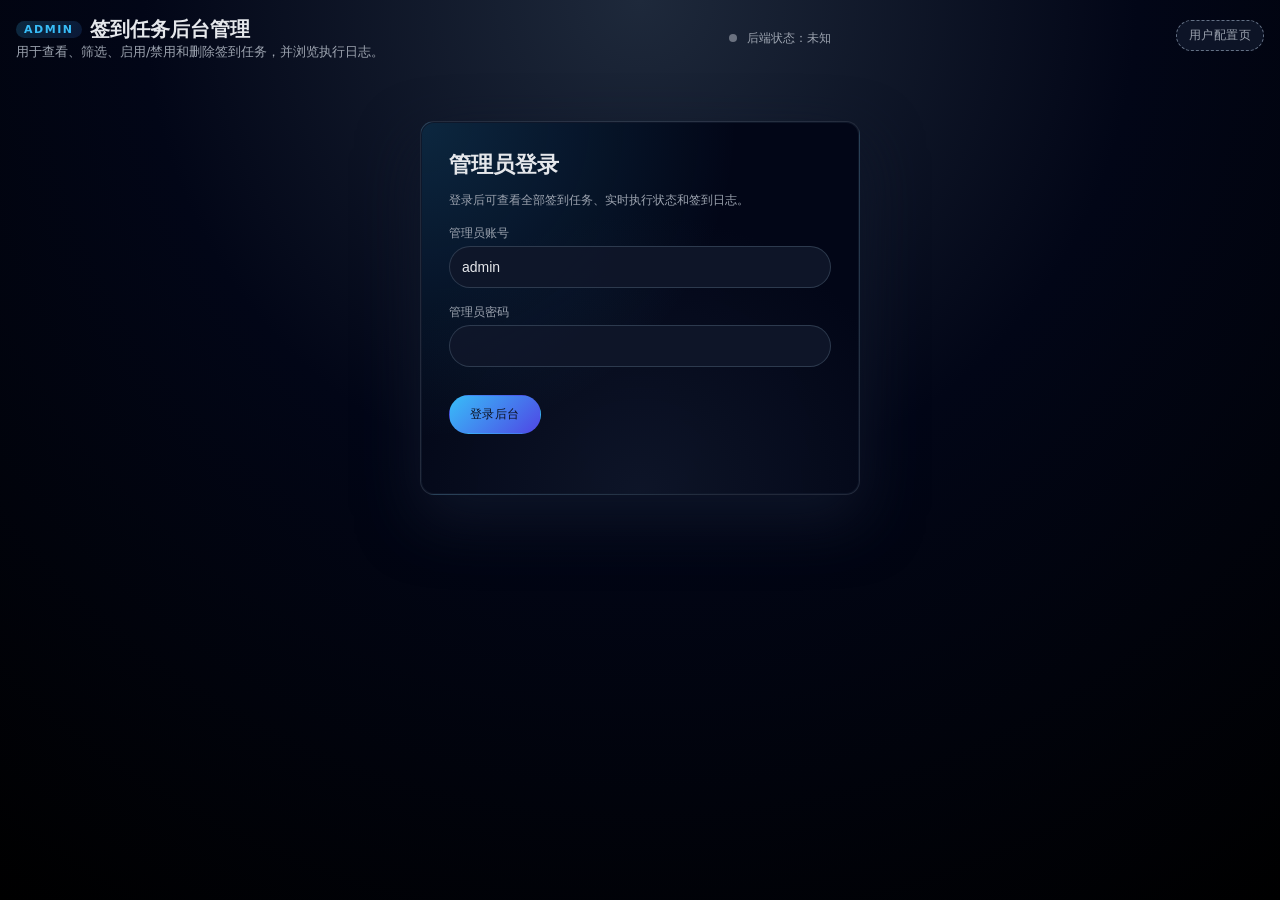
==== web_signin/static/manage.html @ 6578a358 "feat(web): add admin login and live sign-in task dashboard Add authenticated administrator access, l" ====
<!DOCTYPE html>
<html lang="zh-CN">
<head>
  <meta charset="UTF-8" />
  <title>签到任务后台管理</title>
  <meta name="viewport" content="width=device-width, initial-scale=1" />
  <style>
    :root {
      --bg: #020617;
      --card-bg: #020617;
      --accent: #38bdf8;
      --border-subtle: #1e293b;
      --text-main: #e5e7eb;
      --text-soft: #9ca3af;
      --danger: #f97373;
      --success: #22c55e;
      --radius-lg: 14px;
    }
    * { box-sizing: border-box; }
    body {
      margin: 0;
      min-height: 100vh;
      font-family: system-ui, -apple-system, BlinkMacSystemFont, "SF Pro Text", "Segoe UI", sans-serif;
      background: radial-gradient(circle at top, #1e293b 0, #020617 45%, #000 100%);
      color: var(--text-main);
      padding: 16px;
    }
    .shell {
      max-width: 1600px;
      margin: 0 auto;
    }
    .header {
      display: flex;
      justify-content: space-between;
      align-items: center;
      gap: 8px;
      flex-wrap: wrap;
      margin-bottom: 12px;
    }
    .title {
      font-size: 20px;
      font-weight: 600;
      display: flex;
      align-items: center;
      gap: 8px;
    }
    .title-pill {
      padding: 2px 8px;
      border-radius: 999px;
      background: linear-gradient(135deg, rgba(56,189,248,0.2), rgba(59,130,246,0.15));
      font-size: 11px;
      text-transform: uppercase;
      letter-spacing: 0.14em;
      color: var(--accent);
    }
    .subtitle {
      font-size: 13px;
      color: var(--text-soft);
    }
    .card {
      background: radial-gradient(circle at top left, rgba(56,189,248,0.18), transparent 55%),
                  radial-gradient(circle at bottom, rgba(15,23,42,0.9), #020617 65%);
      border-radius: var(--radius-lg);
      border: 1px solid rgba(148, 163, 184, 0.22);
      padding: 14px 14px 12px;
      box-shadow:
        0 24px 60px rgba(15,23,42,0.9),
        0 0 0 1px rgba(15,23,42,0.9) inset;
      margin-bottom: 12px;
    }
    .row {
      display: flex;
      gap: 12px;
      flex-wrap: wrap;
      align-items: center;
      margin-bottom: 6px;
    }
    .input, select {
      border-radius: 999px;
      border: 1px solid rgba(51, 65, 85, 0.85);
      background: rgba(15, 23, 42, 0.95);
      color: var(--text-main);
      font-size: 12px;
      padding: 6px 10px;
      outline: none;
      min-width: 0;
    }
    .input:focus, select:focus {
      border-color: rgba(56, 189, 248, 0.9);
      box-shadow:
        0 0 0 1px rgba(15,23,42,0.95) inset,
        0 0 0 1px rgba(56,189,248,0.75),
        0 16px 30px rgba(15,23,42,0.95);
    }
    .btn {
      border-radius: 999px;
      border: 1px solid rgba(148,163,184,0.8);
      background: rgba(15,23,42,0.98);
      color: #e5e7eb;
      font-size: 12px;
      padding: 6px 12px;
      cursor: pointer;
      display: inline-flex;
      align-items: center;
      gap: 6px;
      letter-spacing: 0.04em;
      text-transform: uppercase;
      font-weight: 500;
    }
    .btn-primary {
      border-color: transparent;
      background: linear-gradient(135deg, #38bdf8, #4f46e5);
      color: #0b1120;
    }
    .btn-danger {
      border-color: rgba(248,113,113,0.8);
      background: rgba(127,29,29,0.95);
      color: #fee2e2;
    }
    .btn-ghost {
      border-style: dashed;
      border-color: rgba(148,163,184,0.65);
      background: rgba(15,23,42,0.9);
      color: var(--text-soft);
    }
    .status-text {
      font-size: 12px;
      color: var(--text-soft);
    }
    .status-dot {
      width: 8px;
      height: 8px;
      border-radius: 50%;
      display: inline-block;
      margin-right: 6px;
      background: #6b7280;
    }
    .status-dot.ok {
      background: #22c55e;
      box-shadow: 0 0 0 4px rgba(34,197,94,0.4);
    }
    .status-dot.bad {
      background: #f97373;
      box-shadow: 0 0 0 4px rgba(248,113,113,0.4);
    }
    .layout {
      display: grid;
      grid-template-columns: minmax(0, 2.4fr) minmax(340px, 1fr);
      gap: 12px;
    }
    @media (max-width: 900px) {
      .layout { grid-template-columns: minmax(0, 1fr); }
    }
    table {
      width: 100%;
      border-collapse: collapse;
      font-size: 12px;
    }
    th, td {
      padding: 6px 8px;
      border-bottom: 1px solid rgba(30,41,59,0.9);
      text-align: left;
    }
    th {
      font-weight: 500;
      color: #cbd5f5;
      background: rgba(15,23,42,0.9);
      position: sticky;
      top: 0;
      z-index: 1;
    }
    tbody tr:hover {
      background: rgba(15,23,42,0.75);
    }
    .tag {
      display: inline-flex;
      align-items: center;
      padding: 2px 6px;
      border-radius: 999px;
      border: 1px solid rgba(148,163,184,0.6);
      font-size: 11px;
    }
    .tag-on {
      border-color: rgba(34,197,94,0.8);
      color: #bbf7d0;
    }
    .tag-off {
      border-color: rgba(148,163,184,0.9);
      color: #e5e7eb;
    }
    .scroll {
      max-height: 420px;
      overflow: auto;
    }
    .field-col {
      display: flex;
      flex-direction: column;
      gap: 4px;
      font-size: 12px;
      margin-bottom: 8px;
    }
    .label {
      color: var(--text-soft);
      font-size: 12px;
    }
    textarea {
      width: 100%;
      min-height: 120px;
      border-radius: 10px;
      border: 1px solid rgba(51, 65, 85, 0.85);
      background: rgba(15, 23, 42, 0.95);
      color: var(--text-main);
      font-size: 12px;
      padding: 6px 8px;
      resize: vertical;
    }
    .log-item {
      border-bottom: 1px dashed rgba(30,41,59,0.9);
      padding: 6px 0;
      font-size: 12px;
    }
    .log-time {
      color: var(--text-soft);
      margin-bottom: 2px;
    }
    .log-task {
      color: #e5e7eb;
      margin-bottom: 2px;
    }
    .log-status {
      font-size: 11px;
      color: var(--success);
      margin-bottom: 2px;
    }
    .log-status.error { color: var(--danger); }
    .log-message {
      white-space: pre-wrap;
      font-family: ui-monospace, SFMono-Regular, Menlo, Monaco, Consolas, "Liberation Mono", "Courier New", monospace;
      color: #e5e7eb;
    }
    [hidden] { display: none !important; }
    a.btn { text-decoration: none; }
    .login-card { max-width: 440px; margin: 60px auto; padding: 28px; }
    .login-card h1 { font-size: 22px; margin: 0 0 12px; }
    .login-card .input { padding: 12px; font-size: 14px; }
    .login-card .field-col { margin-top: 16px; }
    .login-card .btn { margin-top: 20px; padding: 10px 20px; }
    .error-text { color: var(--danger); min-height: 20px; margin-top: 12px; }
    .summary { display: grid; grid-template-columns: repeat(3, 1fr); gap: 12px; }
    .summary strong { display: block; font-size: 26px; margin-bottom: 4px; }
    .tag-running { color: var(--accent); border-color: var(--accent); }
    .tag-expired, .tag-unscheduled { color: var(--danger); border-color: var(--danger); }
    .selected { background: rgba(56,189,248,0.1); }
    .muted { font-size: 11px; color: var(--text-soft); margin-top: 4px; }
    .scroll table { min-width: 760px; }
    .scroll td:first-child { white-space: nowrap; }
    .scroll .btn { white-space: nowrap; }
    .table-hint { display: none; margin-top: 8px; }
    @media (max-width: 1100px) { .table-hint { display: block; } }
    .btn:disabled { cursor: wait; opacity: 0.6; }
  </style>
</head>
<body>
  <div class="shell">
    <div class="header">
      <div>
        <div class="title">
          <span class="title-pill">Admin</span>
          <span>签到任务后台管理</span>
        </div>
        <div class="subtitle">用于查看、筛选、启用/禁用和删除签到任务，并浏览执行日志。</div>
      </div>
      <div class="status-text">
        <span id="healthDot" class="status-dot"></span>
        <span id="healthText">后端状态：未知</span>
      </div>
      <div class="row">
        <a class="btn btn-ghost" href="/">用户配置页</a>
        <span id="adminIdentity" class="status-text" hidden></span>
        <button id="btnLogout" class="btn btn-ghost" hidden>退出登录</button>
      </div>
    </div>
    <form id="loginForm" class="card login-card">
      <h1>管理员登录</h1>
      <div class="status-text">登录后可查看全部签到任务、实时执行状态和签到日志。</div>
      <div class="field-col">
        <label class="label" for="adminUsername">管理员账号</label>
        <input id="adminUsername" class="input" autocomplete="username" value="admin" required />
      </div>
      <div class="field-col">
        <label class="label" for="adminPassword">管理员密码</label>
        <input id="adminPassword" class="input" type="password" autocomplete="current-password" required />
      </div>
      <button id="btnLogin" class="btn btn-primary" type="submit">登录后台</button>
      <div id="loginError" class="status-text error-text" role="alert"></div>
    </form>

    <div id="adminPanel" hidden>
    <div class="summary">
      <div class="card"><strong id="enabledCount">0</strong><span class="status-text">启用任务</span></div>
      <div class="card"><strong id="runningCount">0</strong><span class="status-text">正在执行</span></div>
      <div class="card"><strong id="scheduledCount">0</strong><span class="status-text">等待调度</span></div>
    </div>
    <div id="refreshStatus" class="status-text" role="status" style="margin-bottom:12px;">每 10 秒自动刷新，时间按北京时间显示。</div>
    <div class="layout">
      <div class="card">
        <div class="row" style="margin-bottom:8px;">
          <input id="filterName" class="input" placeholder="按姓名模糊搜索" />
          <input id="filterClass" class="input" placeholder="按班级模糊搜索" />
          <select id="filterEnabled">
            <option value="">全部状态</option>
            <option value="1">仅启用</option>
            <option value="0">仅禁用</option>
          </select>
          <select id="filterRuntime" aria-label="执行状态">
            <option value="">全部执行状态</option>
            <option value="running">正在执行</option>
            <option value="scheduled">等待调度</option>
            <option value="pending">尚未生效</option>
            <option value="expired">已到期</option>
            <option value="disabled">已禁用</option>
            <option value="unscheduled">未注册调度</option>
          </select>
          <button id="btnReloadTasks" class="btn btn-ghost">刷新列表</button>
        </div>
        <div class="scroll">
          <table>
            <thead>
              <tr>
                <th>ID</th>
                <th>姓名 / 班级</th>
                <th>坐标</th>
                <th>时间点</th>
                <th>执行状态 / 下次执行</th>
                <th>最近结果</th>
                <th>操作</th>
              </tr>
            </thead>
            <tbody id="taskTableBody">
              <tr><td colspan="7">正在加载任务列表...</td></tr>
            </tbody>
          </table>
        </div>
        <div class="status-text table-hint">任务表可左右滑动，查看执行状态和日志入口。</div>
      </div>

      <div class="card">
        <div class="field-col">
          <div class="label">当前选中任务：<span id="currentTaskLabel">无</span></div>
        </div>
        <div class="field-col">
          <div class="label">坐标（lat lng）</div>
          <input id="editCoord" class="input" placeholder="例如：26.056756 119.196135" />
        </div>
        <div class="field-col">
          <div class="label">微信通知 Key / QQ 通知 Key</div>
          <div class="row">
            <input id="editWxKey" class="input" placeholder="WXKey" />
            <input id="editQqKey" class="input" placeholder="QmsgKEY" />
          </div>
        </div>
        <div class="field-col">
          <div class="label">执行时间点（用英文逗号分隔，例如 07:30:00,12:00:00）</div>
          <input id="editTimes" class="input" placeholder="07:30:00,12:00:00" />
        </div>
        <div class="field-col">
          <div class="label">任务状态</div>
          <select id="editEnabled" class="input">
            <option value="1">启用</option>
            <option value="0">禁用</option>
          </select>
        </div>
        <div class="row">
          <div class="field-col">
            <label class="label" for="editDateStart">开始日期（留空为不限）</label>
            <input id="editDateStart" class="input" type="date" />
          </div>
          <div class="field-col">
            <label class="label" for="editDateEnd">结束日期（含当天）</label>
            <input id="editDateEnd" class="input" type="date" />
          </div>
        </div>
        <div class="row" style="justify-content:flex-end;margin-top:4px;">
          <button id="btnSaveTask" class="btn btn-primary">保存修改</button>
          <button id="btnDeleteTask" class="btn btn-danger">删除任务</button>
        </div>
        <hr style="border:none;border-top:1px solid rgba(30,41,59,0.9);margin:10px 0;">
        <div class="field-col">
          <div class="label">最近执行日志（最多 50 条）</div>
          <div id="logList" class="scroll" style="max-height:220px;">
            <div class="status-text">请选择左侧任务后，再点击「刷新日志」。</div>
          </div>
        </div>
        <div class="row" style="justify-content:flex-end;">
          <button id="btnReloadLogs" class="btn btn-ghost">刷新日志</button>
        </div>
      </div>
    </div>
    </div>
  </div>

  <script src="/static/manage.js" defer></script>
</body>
</html>
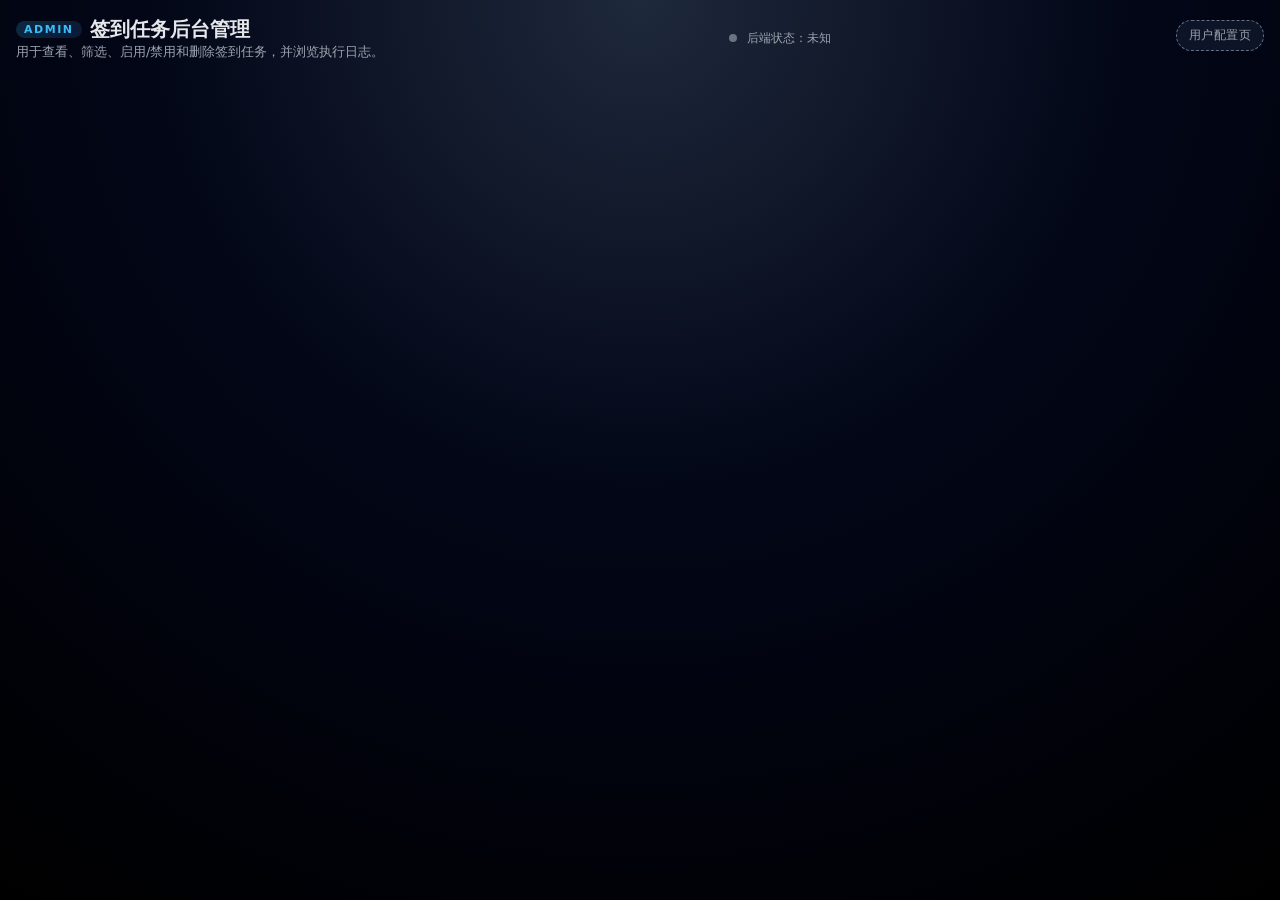
==== commit abcaed45: "feat(web): support independent sign-in periods and online updates" ====
--- a/web_signin/static/manage.html
+++ b/web_signin/static/manage.html
@@ -3,6 +3,8 @@
 <head>
   <meta charset="UTF-8" />
   <title>签到任务后台管理</title>
+  <script src="/static/site-auth.js"></script>
+  <link rel="stylesheet" href="/static/period-editor.css" />
   <meta name="viewport" content="width=device-width, initial-scale=1" />
   <style>
     :root {
@@ -258,6 +260,45 @@
     .table-hint { display: none; margin-top: 8px; }
     @media (max-width: 1100px) { .table-hint { display: block; } }
     .btn:disabled { cursor: wait; opacity: 0.6; }
+    .log-message { overflow-wrap: anywhere; }
+    .status-text, .label { line-height: 1.6; overflow-wrap: anywhere; }
+    @media (max-width: 640px) {
+      body { padding: 12px; }
+      .title { flex-wrap: wrap; font-size: 18px; }
+      .subtitle { margin-top: 6px; line-height: 1.6; }
+      .header { gap: 12px; }
+      .header > div:first-child { width: 100%; }
+      .header .row { width: 100%; margin: 0; gap: 8px; }
+      .summary { gap: 8px; }
+      .summary .card { padding: 12px 10px; }
+      .summary strong { font-size: 24px; }
+      .summary .status-text { font-size: 11px; }
+      .input, select { width: 100%; min-height: 44px; font-size: 16px; border-radius: 10px; }
+      .btn { min-height: 44px; padding: 10px 12px; font-size: 13px; justify-content: center; }
+      .filters { display: grid; grid-template-columns: minmax(0, 1fr) minmax(0, 1fr); gap: 10px; }
+      #filterName, #filterClass, #btnReloadTasks { grid-column: 1 / -1; }
+      .task-scroll { max-height: 640px; }
+      .task-scroll table { min-width: 0; }
+      .task-scroll table, .task-scroll tbody { display: block; width: 100%; }
+      .task-scroll thead { display: none; }
+      .task-scroll tr { display: block; border: 1px solid #334155; border-radius: 12px; margin: 10px 0; overflow: hidden; }
+      .task-scroll td { display: block; position: relative; padding: 10px 12px 10px 104px; min-height: 38px; line-height: 1.6; overflow-wrap: anywhere; }
+      .task-scroll td::before { content: attr(data-label); position: absolute; left: 12px; top: 10px; width: 80px; color: #94a3b8; font-size: 12px; }
+      .task-scroll td[colspan] { padding: 14px; }
+      .task-scroll td:last-child { border-bottom: 0; }
+      .task-scroll .btn { width: 100%; }
+      .table-hint { display: none; }
+      #taskEditor .row { display: grid; grid-template-columns: minmax(0, 1fr) minmax(0, 1fr); gap: 12px; align-items: stretch; }
+      #taskEditor .field-col { min-width: 0; }
+      #taskEditor .notification-keys { grid-template-columns: minmax(0, 1fr); }
+      #editRandomEnabled { width: 20px; height: 20px; vertical-align: middle; }
+      #logList { max-height: 360px !important; }
+      .log-message { font-size: 12px; line-height: 1.6; }
+      #taskEditor { scroll-margin-top: 12px; }
+    }
+    @media (max-width: 360px) {
+      #taskEditor .row { grid-template-columns: minmax(0, 1fr); }
+    }
   </style>
 </head>
 <body>
@@ -280,20 +321,7 @@
         <button id="btnLogout" class="btn btn-ghost" hidden>退出登录</button>
       </div>
     </div>
-    <form id="loginForm" class="card login-card">
-      <h1>管理员登录</h1>
-      <div class="status-text">登录后可查看全部签到任务、实时执行状态和签到日志。</div>
-      <div class="field-col">
-        <label class="label" for="adminUsername">管理员账号</label>
-        <input id="adminUsername" class="input" autocomplete="username" value="admin" required />
-      </div>
-      <div class="field-col">
-        <label class="label" for="adminPassword">管理员密码</label>
-        <input id="adminPassword" class="input" type="password" autocomplete="current-password" required />
-      </div>
-      <button id="btnLogin" class="btn btn-primary" type="submit">登录后台</button>
-      <div id="loginError" class="status-text error-text" role="alert"></div>
-    </form>
+
 
     <div id="adminPanel" hidden>
     <div class="summary">
@@ -304,7 +332,7 @@
     <div id="refreshStatus" class="status-text" role="status" style="margin-bottom:12px;">每 10 秒自动刷新，时间按北京时间显示。</div>
     <div class="layout">
       <div class="card">
-        <div class="row" style="margin-bottom:8px;">
+        <div class="row filters" style="margin-bottom:8px;">
           <input id="filterName" class="input" placeholder="按姓名模糊搜索" />
           <input id="filterClass" class="input" placeholder="按班级模糊搜索" />
           <select id="filterEnabled">
@@ -323,7 +351,7 @@
           </select>
           <button id="btnReloadTasks" class="btn btn-ghost">刷新列表</button>
         </div>
-        <div class="scroll">
+        <div class="scroll task-scroll">
           <table>
             <thead>
               <tr>
@@ -344,9 +372,10 @@
         <div class="status-text table-hint">任务表可左右滑动，查看执行状态和日志入口。</div>
       </div>
 
-      <div class="card">
+      <div class="card" id="taskEditor">
         <div class="field-col">
           <div class="label">当前选中任务：<span id="currentTaskLabel">无</span></div>
+          <div id="currentDayState" class="status-text" role="status"></div>
         </div>
         <div class="field-col">
           <div class="label">坐标（lat lng）</div>
@@ -354,14 +383,10 @@
         </div>
         <div class="field-col">
           <div class="label">微信通知 Key / QQ 通知 Key</div>
-          <div class="row">
+          <div class="row notification-keys">
             <input id="editWxKey" class="input" placeholder="WXKey" />
             <input id="editQqKey" class="input" placeholder="QmsgKEY" />
           </div>
-        </div>
-        <div class="field-col">
-          <div class="label">执行时间点（用英文逗号分隔，例如 07:30:00,12:00:00）</div>
-          <input id="editTimes" class="input" placeholder="07:30:00,12:00:00" />
         </div>
         <div class="field-col">
           <div class="label">任务状态</div>
@@ -370,6 +395,34 @@
             <option value="0">禁用</option>
           </select>
         </div>
+        <div class="field-col">
+          <label class="label" for="editPeriodMode"><input id="editPeriodMode" type="checkbox" /> 每天分时段签到</label>
+        </div>
+        <div id="editPeriodPanel" class="period-editor" hidden>
+          <p class="period-copy">按时间顺序填写至少两个时段。签到成功只会跳过同一时段的后续尝试。请确保平台为各时段分别发布签到活动，至少填一种通知 Key。</p>
+          <div id="editPeriodList" class="period-list"></div>
+          <button id="btnEditAddPeriod" class="btn btn-ghost" type="button">添加时段</button>
+        </div>
+        <div id="editLegacySchedule" class="period-legacy">
+          <div class="field-col">
+            <label class="label" for="editTimes">执行时间点（用英文逗号分隔）</label>
+            <input id="editTimes" class="input" placeholder="07:30:00,12:00:00" />
+          </div>
+          <div class="field-col">
+            <label class="label" for="editRandomEnabled"><input id="editRandomEnabled" type="checkbox" /> 每日随机尝试 + 固定兜底</label>
+          </div>
+          <div id="editRandomOptions" hidden>
+            <div class="field-col">
+              <label class="label" for="editFallbackTime">最后兜底时间（必填）</label>
+              <input id="editFallbackTime" class="input" type="time" step="1" />
+            </div>
+            <div class="status-text" style="margin-bottom:10px;">兜底必须晚于全部普通时间。连续两次普通失败提醒一次，兜底失败再提醒；签到成功后跳过当天其余尝试。请配置至少一种通知 Key。</div>
+          </div>
+        </div>
+        <div id="editRandomMinuteControl" class="field-col period-controls" hidden>
+          <label class="label" for="editRandomMinutes">普通时间前后浮动（分钟）</label>
+          <input id="editRandomMinutes" class="input" type="number" min="0" max="60" step="1" value="5" />
+        </div>
         <div class="row">
           <div class="field-col">
             <label class="label" for="editDateStart">开始日期（留空为不限）</label>
@@ -399,6 +452,7 @@
     </div>
   </div>
 
+  <script src="/static/period-editor.js" defer></script>
   <script src="/static/manage.js" defer></script>
 </body>
 </html>
